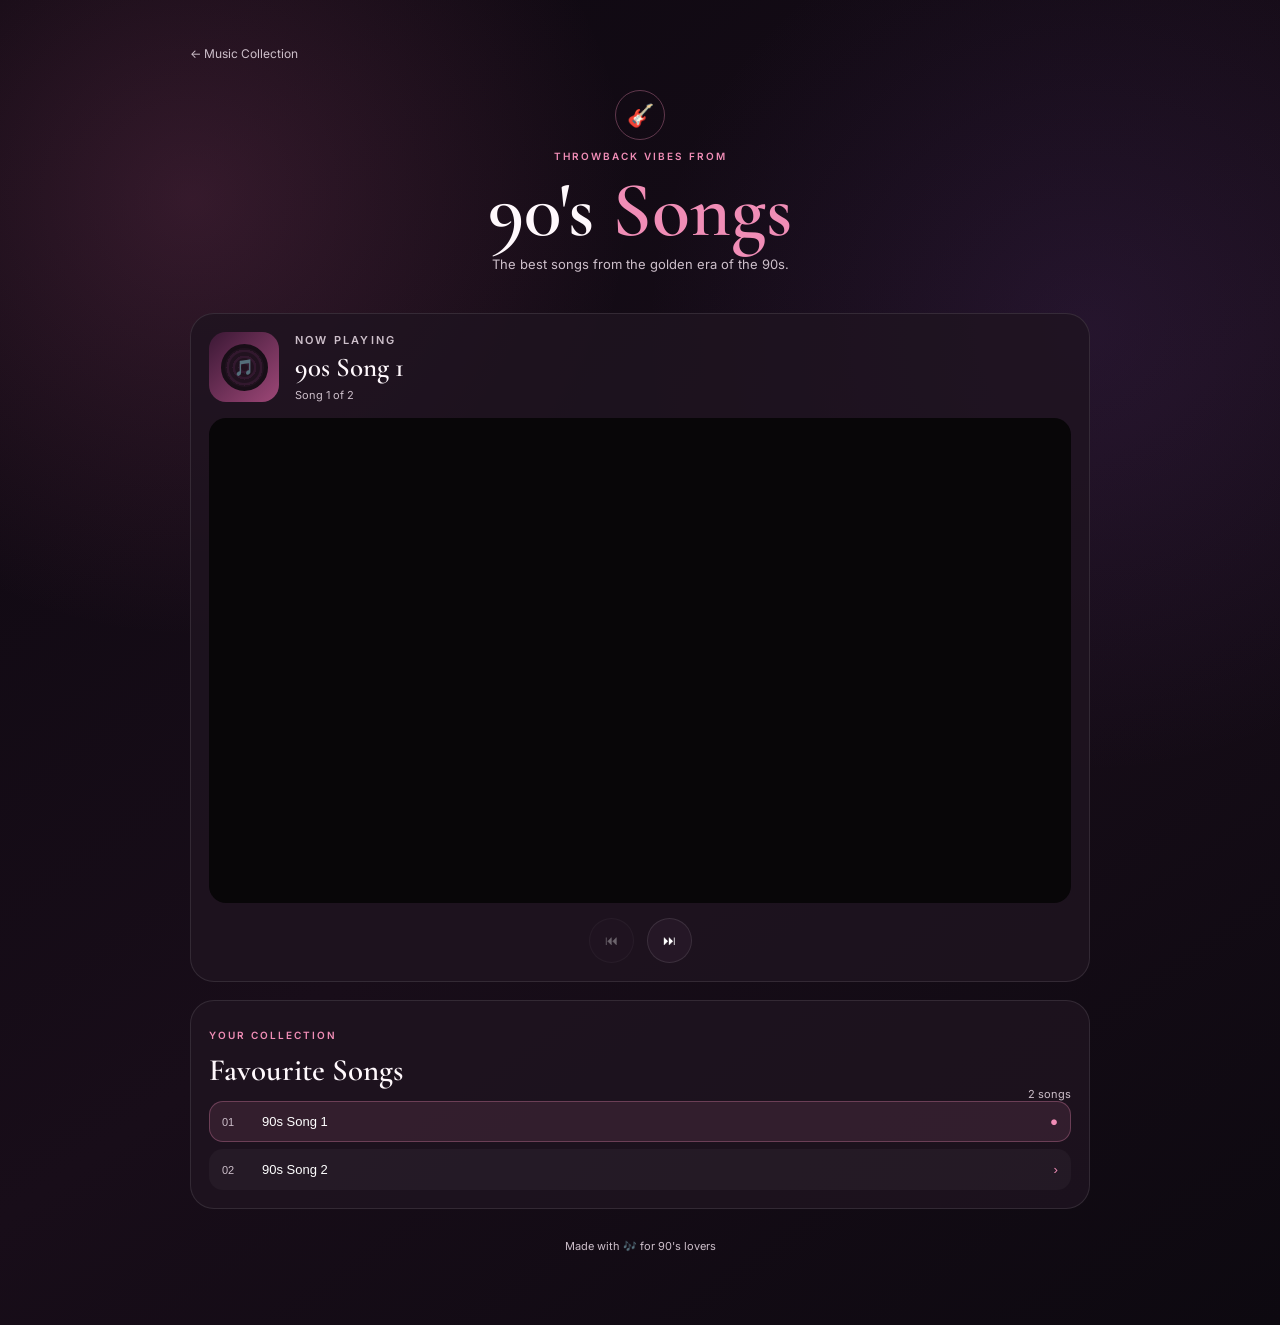
==== nineties-songs/index.html @ d5fdcd47 "title songs" ====
<!doctype html><html lang="en"><head><meta charset="utf-8"><meta name="viewport"
            content="width=device-width,initial-scale=1"><title>90's Songs Collection 🎵</title><link rel="stylesheet"
            href="../player.css"></head><body><main class="page">
            <a class="back" href="../">← Music Collection</a><header
                class="hero"><div class="heart">🎸</div><p class="eyebrow">Throwback vibes from</p><h1>90's
                    <span>Songs</span></h1><p class="subtitle">The best songs from the golden era of the 90s.</p></header>
            <section class="card"><div class="now"><div class="art"><div
                            class="vinyl">🎵</div></div><div><p class="label">NOW
                            PLAYING</p><h2 id="title"></h2><p
                            id="position"></p></div></div><div
                    class="video"><iframe id="player"
                        title="YouTube music player"
                        allow="accelerometer; autoplay; clipboard-write; encrypted-media; gyroscope; picture-in-picture; web-share"
                        allowfullscreen></iframe></div><div
                    class="controls"><button id="prev" type="button"
                        disabled>⏮</button><button id="next"
                        type="button">⏭</button></div></section>
            <section class="playlist"><div class="heading"><div><p
                            class="label">YOUR COLLECTION</p><h2>Favourite
                            Songs</h2></div><span class="count"
                        id="count"></span></div><div class="songs"
                    id="songs"></div></section><footer>Made with 🎶 for 90's lovers</footer></main>
        <script>
const songs=[{title:'90s Song 1',youtubeId:'dQw4w9WgXcQ'},{title:'90s Song 2',youtubeId:'9bZkp7q19f0'}];let current=0;
const player=document.getElementById('player'),title=document.getElementById('title'),position=document.getElementById('position'),list=document.getElementById('songs'),count=document.getElementById('count'),prev=document.getElementById('prev'),next=document.getElementById('next');
function render(){if(!songs.length){title.textContent='Playlist coming soon';position.textContent='Add a song to begin';count.textContent='0 songs';list.innerHTML='<p style="color:#cdbfca;font-size:13px">This playlist is ready for songs.</p>';prev.disabled=true;next.disabled=true;player.removeAttribute('src');return}const s=songs[current];title.textContent=s.title;position.textContent=`Song ${current+1} of ${songs.length}`;count.textContent=`${songs.length} ${songs.length===1?'song':'songs'}`;player.src=`https://www.youtube.com/embed/${encodeURIComponent(s.youtubeId)}?rel=0&playsinline=1`;prev.disabled=current===0;next.disabled=current===songs.length-1;list.innerHTML='';songs.forEach((s,i)=>{const b=document.createElement('button');b.className='song'+(i===current?' active':'');b.type='button';b.innerHTML=`<span class="num">${String(i+1).padStart(2,'0')}</span><span class="name"></span><span class="play">${i===current?'●':'›'}</span>`;b.querySelector('.name').textContent=s.title;b.onclick=()=>{current=i;render()};list.appendChild(b)})}
prev.onclick=()=>{if(current>0){current--;render()}};next.onclick=()=>{if(current<songs.length-1){current++;render()}};render();
</script></body></html>
---- player.css ----
@import url('https://fonts.googleapis.com/css2?family=Cormorant+Garamond:wght@500;600;700&family=Inter:wght@400;500;600&display=swap');
*{box-sizing:border-box}body{margin:0;min-height:100vh;color:#fff8fc;font-family:Inter,sans-serif;background:radial-gradient(circle at 15% 15%,#ca5b9133,transparent 28%),radial-gradient(circle at 85% 25%,#7341a028,transparent 30%),linear-gradient(145deg,#0d0810,#180d19 55%,#0d0910)}.page{width:min(900px,calc(100% - 32px));margin:auto;padding:42px 0}.back{color:#cdbfca;text-decoration:none;font-size:12px}.hero{text-align:center;padding:28px 0}.heart{width:50px;height:50px;display:grid;place-items:center;margin:auto;border:1px solid #f08db659;border-radius:50%;color:#f08db6;font-size:22px}.eyebrow,.label{color:#f08db6;font-size:10px;font-weight:600;letter-spacing:.2em;text-transform:uppercase}.hero h1{font:600 78px/0.85 "Cormorant Garamond",Georgia,serif;margin:15px 0 8px}.hero h1 span{color:#f08db6}.subtitle{color:#cdbfca;font-size:13px}.card,.playlist{border:1px solid #ffffff1a;background:#1f1420d1;border-radius:24px;padding:18px}.now{display:flex;align-items:center;gap:16px;padding-bottom:16px}.art{width:70px;height:70px;display:grid;place-items:center;border-radius:17px;background:linear-gradient(135deg,#3b1835,#9d4777)}.vinyl{width:47px;height:47px;border-radius:50%;display:grid;place-items:center;background:repeating-radial-gradient(circle,#21121f 0 3px,#32182e 4px 6px);border:4px solid #180e17;color:#f08db6}.now h2{font:600 27px "Cormorant Garamond",Georgia,serif;margin:4px 0}.now p{margin:0;color:#cdbfca;font-size:11px}.video{width:100%;aspect-ratio:16/9;border-radius:17px;overflow:hidden;background:#080608}.video iframe{width:100%;height:100%;border:0}.controls{display:flex;justify-content:center;gap:13px;padding-top:15px}.controls button{width:45px;height:45px;border:1px solid #ffffff1a;border-radius:50%;background:#251726;color:#fff;cursor:pointer}.controls button:disabled{opacity:.35}.playlist{margin-top:18px}.heading{display:flex;justify-content:space-between;align-items:end}.heading h2{font:600 31px "Cormorant Garamond",Georgia,serif;margin:3px 0 12px}.count{font-size:11px;color:#cdbfca}.songs{display:grid;gap:7px}.song{display:flex;gap:12px;align-items:center;width:100%;padding:12px;border:1px solid transparent;border-radius:14px;background:#ffffff09;color:#fff;text-align:left;cursor:pointer}.song.active{border-color:#f08db64d;background:#f08db61a}.num{width:28px;color:#cdbfca;font-size:11px}.name{flex:1;overflow:hidden;text-overflow:ellipsis;white-space:nowrap;font-size:13px}.play{color:#f08db6}footer{text-align:center;color:#cdbfca;font-size:11px;padding:30px 0}@media(max-width:560px){.page{width:calc(100% - 20px);padding-top:28px}.hero h1{font-size:60px}.card,.playlist{padding:13px}}
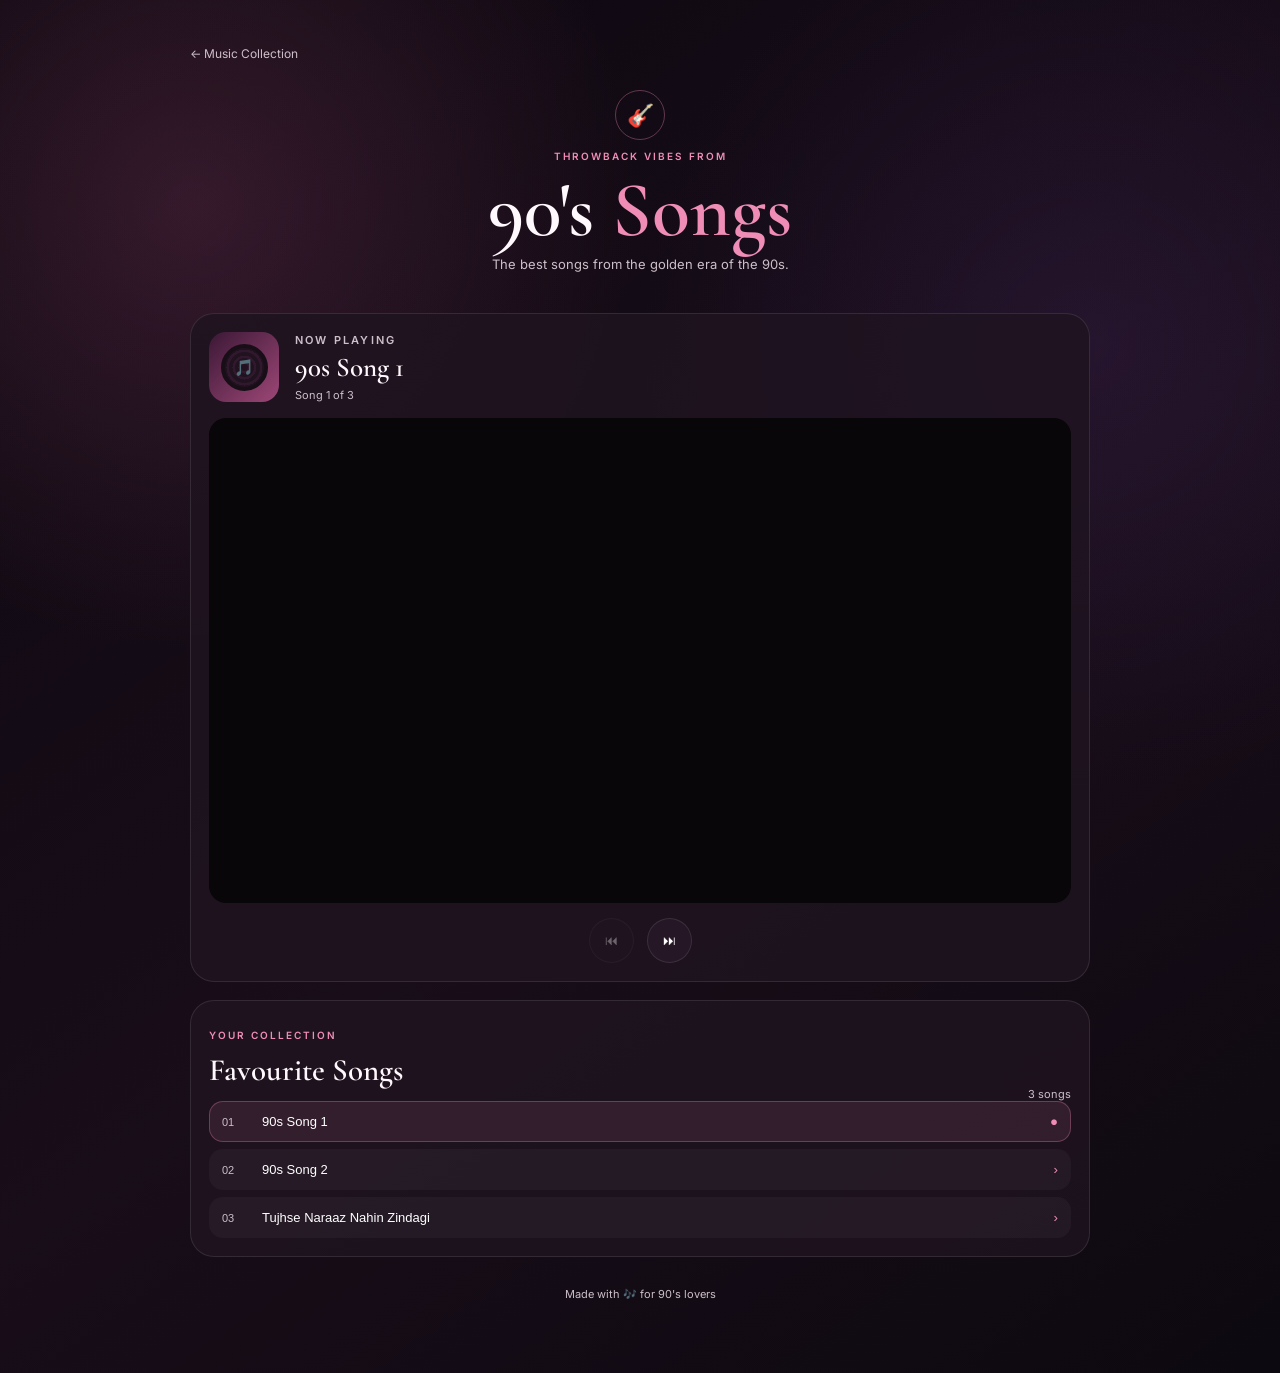
==== commit 7ac3738b: "Update index.html" ====
--- a/nineties-songs/index.html
+++ b/nineties-songs/index.html
@@ -21,7 +21,7 @@
                         id="count"></span></div><div class="songs"
                     id="songs"></div></section><footer>Made with 🎶 for 90's lovers</footer></main>
         <script>
-const songs=[{title:'90s Song 1',youtubeId:'dQw4w9WgXcQ'},{title:'90s Song 2',youtubeId:'9bZkp7q19f0'}];let current=0;
+const songs=[{title:'90s Song 1',youtubeId:'dQw4w9WgXcQ'},{title:'90s Song 2',youtubeId:'9bZkp7q19f0'},{title:'Tujhse Naraaz Nahin Zindagi',youtubeId:'LZ_YUOr-tYw'}];let current=0;
 const player=document.getElementById('player'),title=document.getElementById('title'),position=document.getElementById('position'),list=document.getElementById('songs'),count=document.getElementById('count'),prev=document.getElementById('prev'),next=document.getElementById('next');
 function render(){if(!songs.length){title.textContent='Playlist coming soon';position.textContent='Add a song to begin';count.textContent='0 songs';list.innerHTML='<p style="color:#cdbfca;font-size:13px">This playlist is ready for songs.</p>';prev.disabled=true;next.disabled=true;player.removeAttribute('src');return}const s=songs[current];title.textContent=s.title;position.textContent=`Song ${current+1} of ${songs.length}`;count.textContent=`${songs.length} ${songs.length===1?'song':'songs'}`;player.src=`https://www.youtube.com/embed/${encodeURIComponent(s.youtubeId)}?rel=0&playsinline=1`;prev.disabled=current===0;next.disabled=current===songs.length-1;list.innerHTML='';songs.forEach((s,i)=>{const b=document.createElement('button');b.className='song'+(i===current?' active':'');b.type='button';b.innerHTML=`<span class="num">${String(i+1).padStart(2,'0')}</span><span class="name"></span><span class="play">${i===current?'●':'›'}</span>`;b.querySelector('.name').textContent=s.title;b.onclick=()=>{current=i;render()};list.appendChild(b)})}
 prev.onclick=()=>{if(current>0){current--;render()}};next.onclick=()=>{if(current<songs.length-1){current++;render()}};render();
